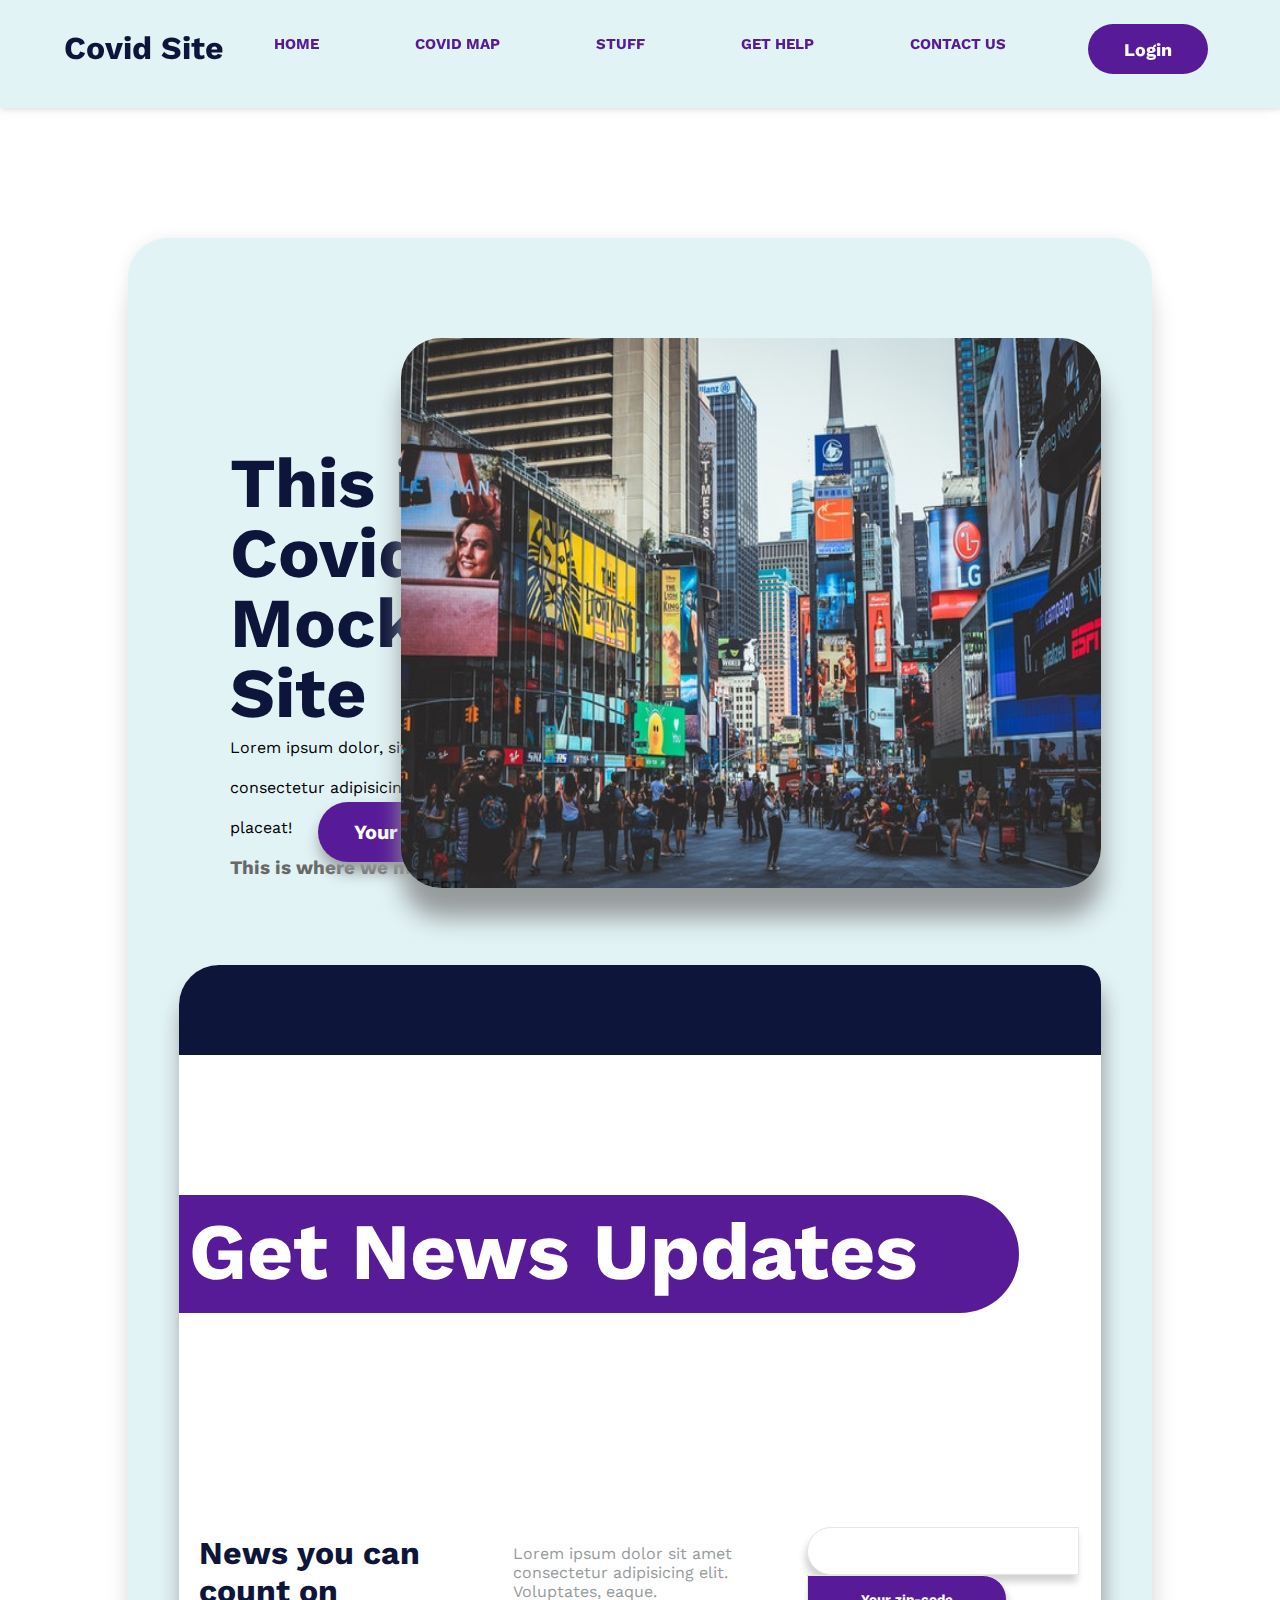
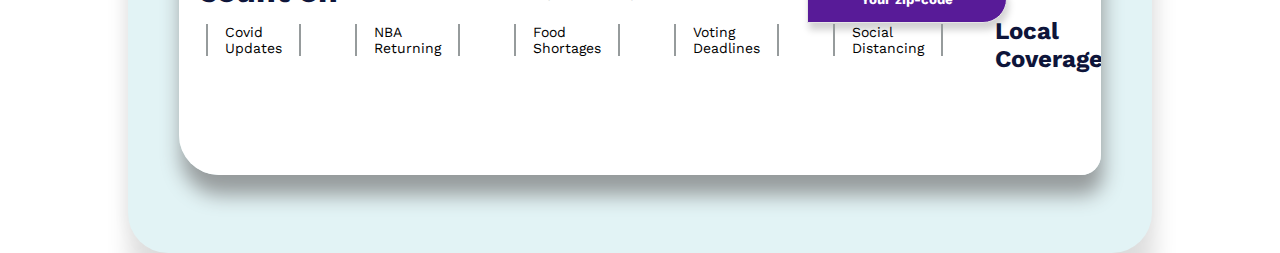
==== index.html @ 36684afd "first commit" ====
<!DOCTYPE html>
<html lang="en">

<head>
    <meta charset="UTF-8">
    <meta name="viewport" content="width=device-width, initial-scale=1.0">
    <link
        href="https://fonts.googleapis.com/css2?family=Work+Sans:ital,wght@0,100;0,200;0,300;0,400;0,500;0,600;0,700;0,800;0,900;1,100;1,200;1,300;1,400;1,500;1,600;1,700;1,800;1,900&display=swap"
        rel="stylesheet" />
    <link rel="stylesheet" href="index.css" />
    <title>Covid-19.com</title>
</head>

<body>
    <div class="navbar">
        <div>
            <h1 class="titlesite">Covid Site</h1>
        </div>
        <div>
            <ul>
                <a id="home" href="">
                    <li>Home</li>
                </a>
                <a id="map" href="">
                    <li id="map">Covid Map</li>
                </a>
                <a id="stuff" href="">
                    <li>Stuff</li>
                </a>
                <a id="help" href="">
                    <li>Get Help</li>
                </a>
                <a id="contact" href="">
                    <li>Contact Us</li>
                </a>
            </ul>
        </div>
        <div><button id="login" class="login"><a href="login.html">Login</a></button></div>

    </div>
    <div id="mainpage" class="mainpage">
        <div id="herotext" class="herotext">
            <h1>This is a Covid Mock Site</h1>
            <a>Lorem ipsum dolor, sit amet consectetur adipisicing elit. Unde, placeat!</a>

            <p>This is where we mock the page</p>
            <button id="herobutton" class="herobutton">Your Text Here</button>
        </div>

        <div id="heroimage" class="heroimage">
            <img src="ny.jpg" alt="">
        </div>
        <div id="site" class="actualsite">
            <div class="blueblock"></div>
            <div class="container">
                <div class="content1">
                    <div>
                        <h1>Get News Updates On The Go</h1>
                    </div>

                </div>
                <div class="box">
                    <h1 class="slogan">News you can count on</h1>
                    <div>
                        <p>Lorem ipsum dolor sit amet consectetur adipisicing elit. Voluptates, eaque.</p>
                    </div>
                    <div class="inputbutton"><input type="text" name="" id=""><button class="thisbutton">Your
                            zip-code</button></div>

                </div>
                <div class="headlines">
                    <div class="headlinesinner">
                        <ul>
                            <a href="">

                                <li>Covid Updates</li>
                            </a>
                            <a href="">
                                <li>NBA Returning</li>
                            </a>
                            <a href="">
                                <li>Food Shortages</li>
                            </a>
                            <a href="">
                                <li>Voting Deadlines</li>
                            </a>
                            <a href="">
                                <li>Social Distancing</li>
                            </a>
                        </ul>
                        <h2>Local Coverage</h2>
                    </div>

                </div>

                <div class="content2">
                    <h3>Trillions of stores closing worldwide</h3>
                    <img src="closed.jpg" alt="">
                    <a href="">Lorem ipsum dolor, sit amet consectetur adipisicing elit.</a>
                    <a href="">Lorem ipsum dolor, sit amet consectetur adipisicing elit.</a>
                    <a href="">Lorem ipsum dolor, sit amet consectetur adipisicing elit.</a>
                    <a href="">Lorem ipsum dolor, sit amet consectetur adipisicing elit.</a>
                </div>
                <div class="content3">
                    <h3>Controversial Mona Lisa Painting has government buzzing </h3>
                    <img src="monalisacovid.jpg" alt="">
                    <a href="">Lorem ipsum dolor, sit amet consectetur adipisicing elit.</a>
                    <a href="">Lorem ipsum dolor, sit amet consectetur adipisicing elit.</a>
                    <a href="">Lorem ipsum dolor, sit amet consectetur adipisicing elit.</a>
                    <a href="">Lorem ipsum dolor, sit amet consectetur adipisicing elit.</a>
                    <a href="">Lorem ipsum dolor, sit amet consectetur adipisicing elit.</a>
                </div>
                <div class="content4">
                    <h3>Why you need to learn trading and the effect it has on the economy </h3>
                    <img src="chart.jpg" alt="">
                    <a href="">Lorem ipsum dolor, sit amet consectetur adipisicing elit. ovnw IWwc</a>
                    <a href="">Lorem ipsum dolor, sit amet consectetur adipisicing elit.</a>

                </div>
                <footer>

                </footer>
            </div>
        </div>
    </div>

</body>
<script src="https://code.jquery.com/jquery-3.3.1.slim.min.js"></script>
<script src="https://stackpath.bootstrapcdn.com/bootstrap/4.1.3/js/bootstrap.min.js"></script>
<script src="index.js"></script>


</html>
---- index.css ----
* {
    margin: 0;
    padding: 0;
    scroll-behavior: smooth;
    font-family: 'Work Sans';
}

body {
    display: flex;
    flex-direction: column;
    justify-content: center;
    height: 197vh;
}

button:focus {
    outline: none;
}

input:focus {
    outline: none;
}

.navbar {
    display: flex;
    height: 12vh;
    width: 100%;
    background-color: #e2f3f5;
    position: sticky;
    top: 0px;
    justify-content: space-between;
    box-shadow: #dddddd 2px 1px 5px,
        #eeeeee -8px -0px 15px;
    z-index: 100;
    transition: .5s;
}

.navbar>div>.titlesite {
    position: absolute;
    left: 5%;
    top: 29px;
    color: #0E153A;
}

.navbar>div>ul {
    top: 14px;
    list-style: none;
    display: flex;
    height: 10vh;
}

.navbar>div>ul>a {
    margin: 30px 30px;
    text-decoration: none;
    color: #581B98;
    font-size: 15px;
    font-weight: bold;
    transition: .3s;
    padding: 5px 18px;
    text-transform: uppercase;
}

.navbar>div>ul>a:hover {
    color: rgb(255, 255, 255);
    text-decoration: #581B98 underline;
    padding: 5px 25px;
    background-color: #581B98;
}


.navbar>div>.login {
    background-color: #581B98;
    color: white;
    padding: 5px;
    height: 50px;
    width: 120px;
    position: absolute;
    left: 85%;
    top: 24px;
    border: none;
    border-radius: 30px;
    font-weight: bold;
    font-size: 18px;
    transition: .3s;
}

.navbar>div>.login>a {
    text-decoration: none;
    color: white;
}

.navbar>div>.login:hover {
    box-shadow: #969b9c 1px 10px 10px;
    margin-top: -1px;
}

.transform {
    width: 100%;
    border-radius: 0;
    box-shadow: none;
    border-bottom: 1px solid darkgrey;
    background-color: #ffffff;
    color: white;
    transition: transform 1.9s, opacity 0.2s;
    transform-origin: left;
}


.mainpage {
    position: relative;
    top: 130px;
    left: 10%;
    background-color: #e2f3f5;
    height: 180vh;
    display: flex;
    justify-content: center;
    width: 80%;
    border-radius: 40px;
    box-shadow: #dddddd 2px 40px 25px,
        #eeeeee -1px -0px 15px;
    margin-bottom: 50px;
}

.mainpage>.herotext {
    display: flex;
    flex-direction: column;
    min-width: 30%;
    position: absolute;
    left: 10%;
    top: 210px;
    line-height: 40px;
    width: 30%;
    height: 46vh;
    text-align: left;
}

.herotext>h4 {
    color: #581B98;
}

.herotext>h1 {
    font-size: 70px;
    line-height: 70px;
    color: #0E153A;
    font-weight: bold;
}

.herotext>p {
    font-weight: bold;
    font-size: 19px;
    color: rgb(104, 104, 104);
    margin-bottom: 30px;
}

.herotext>.herobutton {
    height: 60px;
    width: 220px;
    padding: 18px;
    background-color: #581B98;
    color: white;
    font-weight: bold;
    font-size: 20px;
    border: none;
    position: absolute;
    right: 0;
    bottom: 0;
    border-radius: 40px;
    box-shadow: #969b9c 2px 10px 15px;
    transition: .3s;
}

.herotext>.herobutton:hover {
    background-color: white;
    color: #581B98;
    bottom: 3px;
    box-shadow: #969b9c 1px 30px 24px;
    cursor: pointer;
}

.mainpage>.heroimage {
    position: absolute;
    right: 5%;
    top: 100px;
    height: auto;
    width: auto;

}

.heroimage>img {
    height: 550px;
    width: 700px;
    border-radius: 40px;
    box-shadow: #969b9c 1px 30px 24px;
    min-width: 200px;
    min-height: 350px;
}

.actualsite {
    display: flex;
    flex-direction: column;
    min-width: 80%;
    min-height: 30%;
    height: 90vh;
    width: 90%;
    position: relative;
    top: 45%;
    background-color: #ffffff;
    overflow-y: scroll;
    border-radius: 40px 20px 20px 40px;
    box-shadow: #969b9c 2px 20px 20px;
}

.actualsite::-webkit-scrollbar {
    width: 18px;
    background-color: #F5F5F5;
    background-color: #c2c2c2;
    border-radius: 0 14px 14px 0;
}

.actualsite::-webkit-scrollbar-thumb {
    background-color: #581B98;
    height: 2px;
    position: relative;
    margin: auto;
    border-radius: 0 14px 14px 0;
}



.actualsite>.blueblock {
    background: #0E153A;
    height: 10vh;
    width: 100%;
    position: sticky;
    top: 0;
    left: 0;
    z-index: 15;
}

.actualsite>.container {
    height: 250vh;
    width: 100%;
    position: absolute;
    display: flex;
    flex-direction: column;
    justify-content: center;
}

.actualsite>.container>.content1 {
    height: 50vh;
    width: 100%;
    position: absolute;
    top: 50px;
    display: flex;
    justify-content: center;
    background-image: url(cd.jpg);
    background-size: cover;
    background-attachment: fixed;
}

.actualsite>.container>.content1>div {
    position: absolute;
    width: 90%;
    top: 40%;
    left: 0;
    z-index: 5;
    height: 12vh;
    font-size: 40px;
    background-color: #581B98;
    color: white;
    margin: auto;
    padding-top: 10px;
    padding-left: 10px;
    border-radius: 0 80px 80px 0px;
}


.box {
    height: 10vh;
    width: 100%;
    position: absolute;
    top: 25%;
    background-color: white;
    display: flex;
    justify-content: space-between;
}

.box>.slogan {
    margin: auto 20px;
    color: #0E153A;

}

.box>div {
    margin: auto;
    width: 40%;
    color: #969b9c;
}

.box>.inputbutton>.thisbutton {
    margin: auto;
    height: 48px;
    width: 200px;
    background-color: #581B98;
    color: white;
    font-weight: bold;
    padding: 8px;
    border: 1px rgb(230, 230, 230) solid;
    border-radius: 0px 30px 30px 0;
    ;
    box-shadow: 2px 7px 7px lightgray;
}

.box>.inputbutton>input {
    height: 46px;
    width: 250px;
    border-radius: 30px 0 0 30px;
    box-shadow: -2px 7px 7px lightgray;
    border: 1px rgb(230, 230, 230) solid;
    padding-left: 20px;
}

.container>.headlines {
    height: 8vh;
    width: 90%;
}

.container>.headlines>.headlinesinner {
    display: flex;
    height: 5vh;
    width: 95%;
    position: absolute;
    top: 29%;
    justify-content: space-between;
}

.container>.headlines>.headlinesinner>ul {
    display: flex;
    list-style: none;
}

.container>.headlines>.headlinesinner>ul>a {
    margin: auto 27px;
    text-decoration: none;
    color: rgb(0, 0, 0);
    transition: .3s;
    font-size: 14px;
    border-right: #969b9c 2px solid;
    border-left: #969b9c 2px solid;
    padding: 0px 17px;
}

.container>.headlines>.headlinesinner>ul>a:hover {
    color: #581B98;
}

.container>.headlines>.headlinesinner>h2 {
    margin: auto 25px;
    color: #0E153A;
}

.actualsite>.container>.content2 {
    height: 60vh;
    width: 35%;
    position: absolute;
    left: 5%;
    display: flex;
    flex-direction: column;
    /* flex-wrap: wrap; */
    text-align: left;
}

.actualsite>.container>.content2>h3 {
    color: #0E153A;
}

.actualsite>.container>.content2>img {
    height: 30vh;
    width: 100%;
    position: relative;
    top: 2%;
    margin-bottom: 20px;
}

.actualsite>.container>.content2>a {
    color: rgb(100, 100, 100);
    text-decoration: none;
    border-bottom: 1px solid rgb(209, 209, 209);
    padding-bottom: 3px;
    margin: 10px 2px;
}


.actualsite>.container>.content3 {
    height: 60vh;
    width: 35%;
    position: absolute;
    right: 5%;
    display: flex;
    flex-direction: column;
    /* flex-wrap: wrap; */
    text-align: left;
}

.actualsite>.container>.content2>h3 {
    color: #0E153A;
}

.actualsite>.container>.content3>img {
    height: 60vh;
    width: 100%;
    position: relative;
    top: 2%;
    margin-bottom: 20px;
}

.actualsite>.container>.content3>a {
    color: rgb(100, 100, 100);
    text-decoration: none;
    border-bottom: 1px solid rgb(209, 209, 209);
    padding-bottom: 3px;
    margin: 10px 2px;
}

.actualsite>.container>.content4 {
    height: 40vh;
    width: 50%;
    position: absolute;
    left: 5%;
    bottom: 18%;
    display: flex;
    flex-direction: column;
    /* flex-wrap: wrap; */
    text-align: left;
}

.actualsite>.container>.content4>h3 {
    color: #0E153A;
}

.actualsite>.container>.content4>img {
    height: 40vh;
    width: 100%;
    position: relative;
    top: 2%;
    margin-bottom: 20px;
}

.actualsite>.container>.content4>a {
    color: rgb(100, 100, 100);
    text-decoration: none;
    border-bottom: 1px solid rgb(209, 209, 209);
    padding-bottom: 3px;
    margin: 10px 2px;
}

footer {
    height: 16vh;
    width: 100%;
    background-color: #0E153A;
    position: absolute;
    bottom: 0;
}
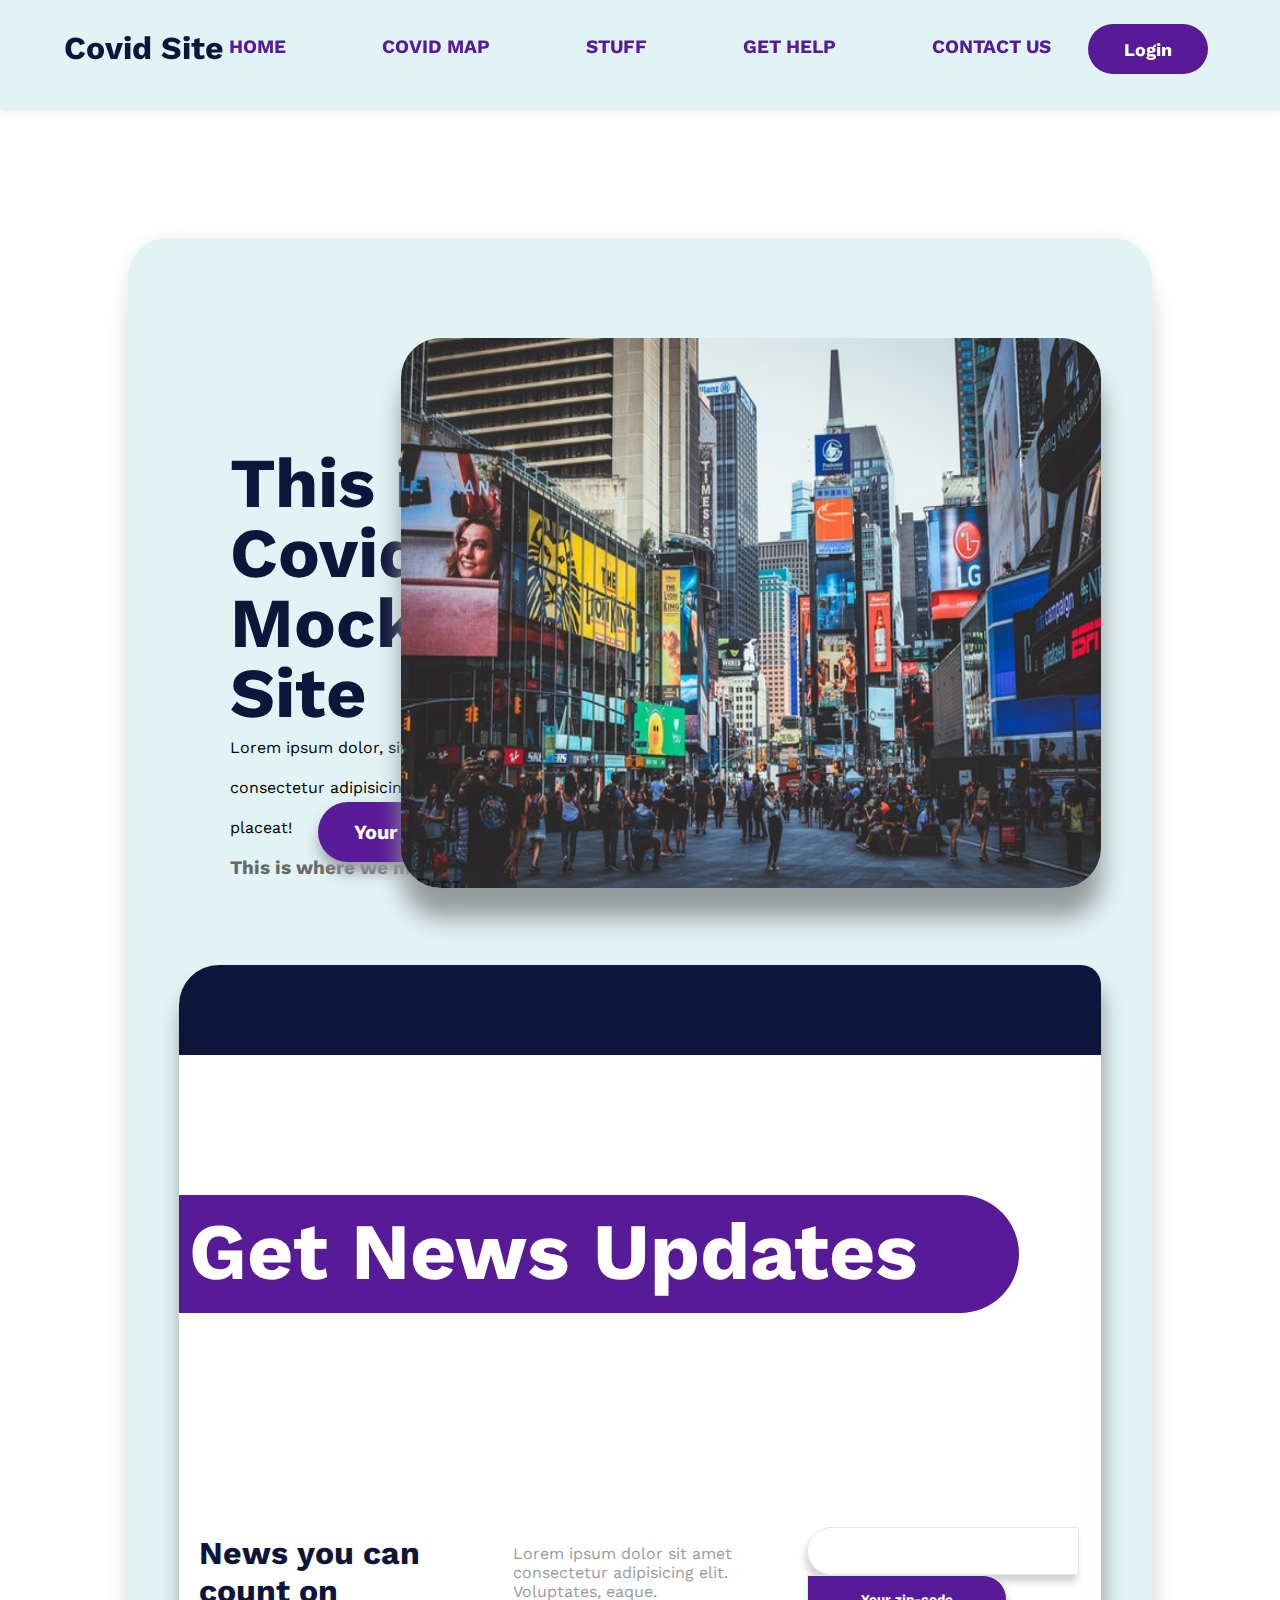
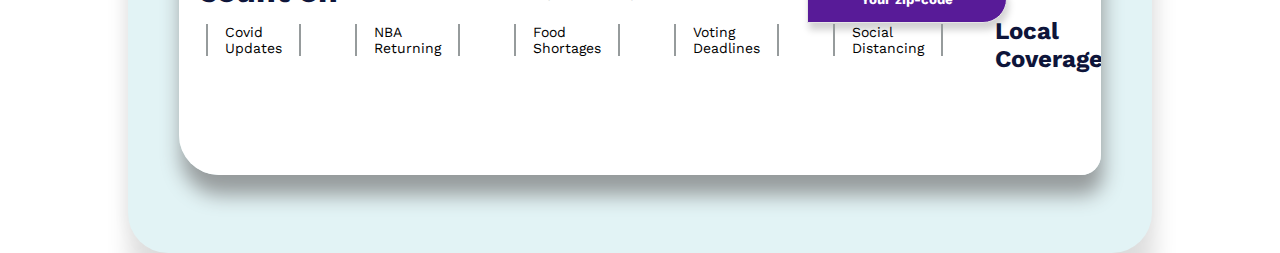
==== commit 67269f3e: "updated login and signup" ====
--- a/index.html
+++ b/index.html
@@ -1,133 +1,158 @@
 <!DOCTYPE html>
 <html lang="en">
-
-<head>
-    <meta charset="UTF-8">
-    <meta name="viewport" content="width=device-width, initial-scale=1.0">
+  <head>
+    <meta charset="UTF-8" />
+    <meta name="viewport" content="width=device-width, initial-scale=1.0" />
     <link
-        href="https://fonts.googleapis.com/css2?family=Work+Sans:ital,wght@0,100;0,200;0,300;0,400;0,500;0,600;0,700;0,800;0,900;1,100;1,200;1,300;1,400;1,500;1,600;1,700;1,800;1,900&display=swap"
-        rel="stylesheet" />
+      href="https://fonts.googleapis.com/css2?family=Work+Sans:ital,wght@0,100;0,200;0,300;0,400;0,500;0,600;0,700;0,800;0,900;1,100;1,200;1,300;1,400;1,500;1,600;1,700;1,800;1,900&display=swap"
+      rel="stylesheet"
+    />
     <link rel="stylesheet" href="index.css" />
     <title>Covid-19.com</title>
-</head>
+  </head>
 
-<body>
+  <body>
     <div class="navbar">
-        <div>
-            <h1 class="titlesite">Covid Site</h1>
-        </div>
-        <div>
-            <ul>
-                <a id="home" href="">
-                    <li>Home</li>
-                </a>
-                <a id="map" href="">
-                    <li id="map">Covid Map</li>
-                </a>
-                <a id="stuff" href="">
-                    <li>Stuff</li>
-                </a>
-                <a id="help" href="">
-                    <li>Get Help</li>
-                </a>
-                <a id="contact" href="">
-                    <li>Contact Us</li>
-                </a>
-            </ul>
-        </div>
-        <div><button id="login" class="login"><a href="login.html">Login</a></button></div>
-
+      <div>
+        <h1 class="titlesite">Covid Site</h1>
+      </div>
+      <div>
+        <ul>
+          <a id="home" href="">
+            <li>Home</li>
+          </a>
+          <a id="map" href="">
+            <li id="map">Covid Map</li>
+          </a>
+          <a id="stuff" href="">
+            <li>Stuff</li>
+          </a>
+          <a id="help" href="">
+            <li>Get Help</li>
+          </a>
+          <a id="contact" href="">
+            <li>Contact Us</li>
+          </a>
+        </ul>
+      </div>
+      <div>
+        <button id="login" class="login"><a href="login.html">Login</a></button>
+      </div>
     </div>
     <div id="mainpage" class="mainpage">
-        <div id="herotext" class="herotext">
-            <h1>This is a Covid Mock Site</h1>
-            <a>Lorem ipsum dolor, sit amet consectetur adipisicing elit. Unde, placeat!</a>
+      <div id="herotext" class="herotext">
+        <h1>This is a Covid Mock Site</h1>
+        <a
+          >Lorem ipsum dolor, sit amet consectetur adipisicing elit. Unde,
+          placeat!</a
+        >
 
-            <p>This is where we mock the page</p>
-            <button id="herobutton" class="herobutton">Your Text Here</button>
+        <p>This is where we mock the page</p>
+        <button id="herobutton" class="herobutton">Your Text Here</button>
+      </div>
+
+      <div id="heroimage" class="heroimage">
+        <img src="ny.jpg" alt="" />
+      </div>
+      <div id="site" class="actualsite">
+        <div class="blueblock"></div>
+        <div class="container">
+          <div class="content1">
+            <div>
+              <h1>Get News Updates On The Go</h1>
+            </div>
+          </div>
+          <div class="box">
+            <h1 class="slogan">News you can count on</h1>
+            <div>
+              <p>
+                Lorem ipsum dolor sit amet consectetur adipisicing elit.
+                Voluptates, eaque.
+              </p>
+            </div>
+            <div class="inputbutton">
+              <input type="text" name="" id="" /><button class="thisbutton">
+                Your zip-code
+              </button>
+            </div>
+          </div>
+          <div class="headlines">
+            <div class="headlinesinner">
+              <ul>
+                <a href="">
+                  <li>Covid Updates</li>
+                </a>
+                <a href="">
+                  <li>NBA Returning</li>
+                </a>
+                <a href="">
+                  <li>Food Shortages</li>
+                </a>
+                <a href="">
+                  <li>Voting Deadlines</li>
+                </a>
+                <a href="">
+                  <li>Social Distancing</li>
+                </a>
+              </ul>
+              <h2>Local Coverage</h2>
+            </div>
+          </div>
+
+          <div class="content2">
+            <h3>Trillions of stores closing worldwide</h3>
+            <img src="closed.jpg" alt="" />
+            <a href=""
+              >Lorem ipsum dolor, sit amet consectetur adipisicing elit.</a
+            >
+            <a href=""
+              >Lorem ipsum dolor, sit amet consectetur adipisicing elit.</a
+            >
+            <a href=""
+              >Lorem ipsum dolor, sit amet consectetur adipisicing elit.</a
+            >
+            <a href=""
+              >Lorem ipsum dolor, sit amet consectetur adipisicing elit.</a
+            >
+          </div>
+          <div class="content3">
+            <h3>Controversial Mona Lisa Painting has government buzzing</h3>
+            <img src="monalisacovid.jpg" alt="" />
+            <a href=""
+              >Lorem ipsum dolor, sit amet consectetur adipisicing elit.</a
+            >
+            <a href=""
+              >Lorem ipsum dolor, sit amet consectetur adipisicing elit.</a
+            >
+            <a href=""
+              >Lorem ipsum dolor, sit amet consectetur adipisicing elit.</a
+            >
+            <a href=""
+              >Lorem ipsum dolor, sit amet consectetur adipisicing elit.</a
+            >
+            <a href=""
+              >Lorem ipsum dolor, sit amet consectetur adipisicing elit.</a
+            >
+          </div>
+          <div class="content4">
+            <h3>
+              Why you need to learn trading and the effect it has on the economy
+            </h3>
+            <img src="chart.jpg" alt="" />
+            <a href=""
+              >Lorem ipsum dolor, sit amet consectetur adipisicing elit. ovnw
+              IWwc</a
+            >
+            <a href=""
+              >Lorem ipsum dolor, sit amet consectetur adipisicing elit.</a
+            >
+          </div>
+          <footer></footer>
         </div>
-
-        <div id="heroimage" class="heroimage">
-            <img src="ny.jpg" alt="">
-        </div>
-        <div id="site" class="actualsite">
-            <div class="blueblock"></div>
-            <div class="container">
-                <div class="content1">
-                    <div>
-                        <h1>Get News Updates On The Go</h1>
-                    </div>
-
-                </div>
-                <div class="box">
-                    <h1 class="slogan">News you can count on</h1>
-                    <div>
-                        <p>Lorem ipsum dolor sit amet consectetur adipisicing elit. Voluptates, eaque.</p>
-                    </div>
-                    <div class="inputbutton"><input type="text" name="" id=""><button class="thisbutton">Your
-                            zip-code</button></div>
-
-                </div>
-                <div class="headlines">
-                    <div class="headlinesinner">
-                        <ul>
-                            <a href="">
-
-                                <li>Covid Updates</li>
-                            </a>
-                            <a href="">
-                                <li>NBA Returning</li>
-                            </a>
-                            <a href="">
-                                <li>Food Shortages</li>
-                            </a>
-                            <a href="">
-                                <li>Voting Deadlines</li>
-                            </a>
-                            <a href="">
-                                <li>Social Distancing</li>
-                            </a>
-                        </ul>
-                        <h2>Local Coverage</h2>
-                    </div>
-
-                </div>
-
-                <div class="content2">
-                    <h3>Trillions of stores closing worldwide</h3>
-                    <img src="closed.jpg" alt="">
-                    <a href="">Lorem ipsum dolor, sit amet consectetur adipisicing elit.</a>
-                    <a href="">Lorem ipsum dolor, sit amet consectetur adipisicing elit.</a>
-                    <a href="">Lorem ipsum dolor, sit amet consectetur adipisicing elit.</a>
-                    <a href="">Lorem ipsum dolor, sit amet consectetur adipisicing elit.</a>
-                </div>
-                <div class="content3">
-                    <h3>Controversial Mona Lisa Painting has government buzzing </h3>
-                    <img src="monalisacovid.jpg" alt="">
-                    <a href="">Lorem ipsum dolor, sit amet consectetur adipisicing elit.</a>
-                    <a href="">Lorem ipsum dolor, sit amet consectetur adipisicing elit.</a>
-                    <a href="">Lorem ipsum dolor, sit amet consectetur adipisicing elit.</a>
-                    <a href="">Lorem ipsum dolor, sit amet consectetur adipisicing elit.</a>
-                    <a href="">Lorem ipsum dolor, sit amet consectetur adipisicing elit.</a>
-                </div>
-                <div class="content4">
-                    <h3>Why you need to learn trading and the effect it has on the economy </h3>
-                    <img src="chart.jpg" alt="">
-                    <a href="">Lorem ipsum dolor, sit amet consectetur adipisicing elit. ovnw IWwc</a>
-                    <a href="">Lorem ipsum dolor, sit amet consectetur adipisicing elit.</a>
-
-                </div>
-                <footer>
-
-                </footer>
-            </div>
-        </div>
+      </div>
     </div>
-
-</body>
-<script src="https://code.jquery.com/jquery-3.3.1.slim.min.js"></script>
-<script src="https://stackpath.bootstrapcdn.com/bootstrap/4.1.3/js/bootstrap.min.js"></script>
-<script src="index.js"></script>
-
-
-</html>+  </body>
+  <script src="https://code.jquery.com/jquery-3.3.1.slim.min.js"></script>
+  <script src="https://stackpath.bootstrapcdn.com/bootstrap/4.1.3/js/bootstrap.min.js"></script>
+  <script src="index.js"></script>
+</html>
--- a/index.css
+++ b/index.css
@@ -52,7 +52,7 @@
     margin: 30px 30px;
     text-decoration: none;
     color: #581B98;
-    font-size: 15px;
+    font-size: 19px;
     font-weight: bold;
     transition: .3s;
     padding: 5px 18px;
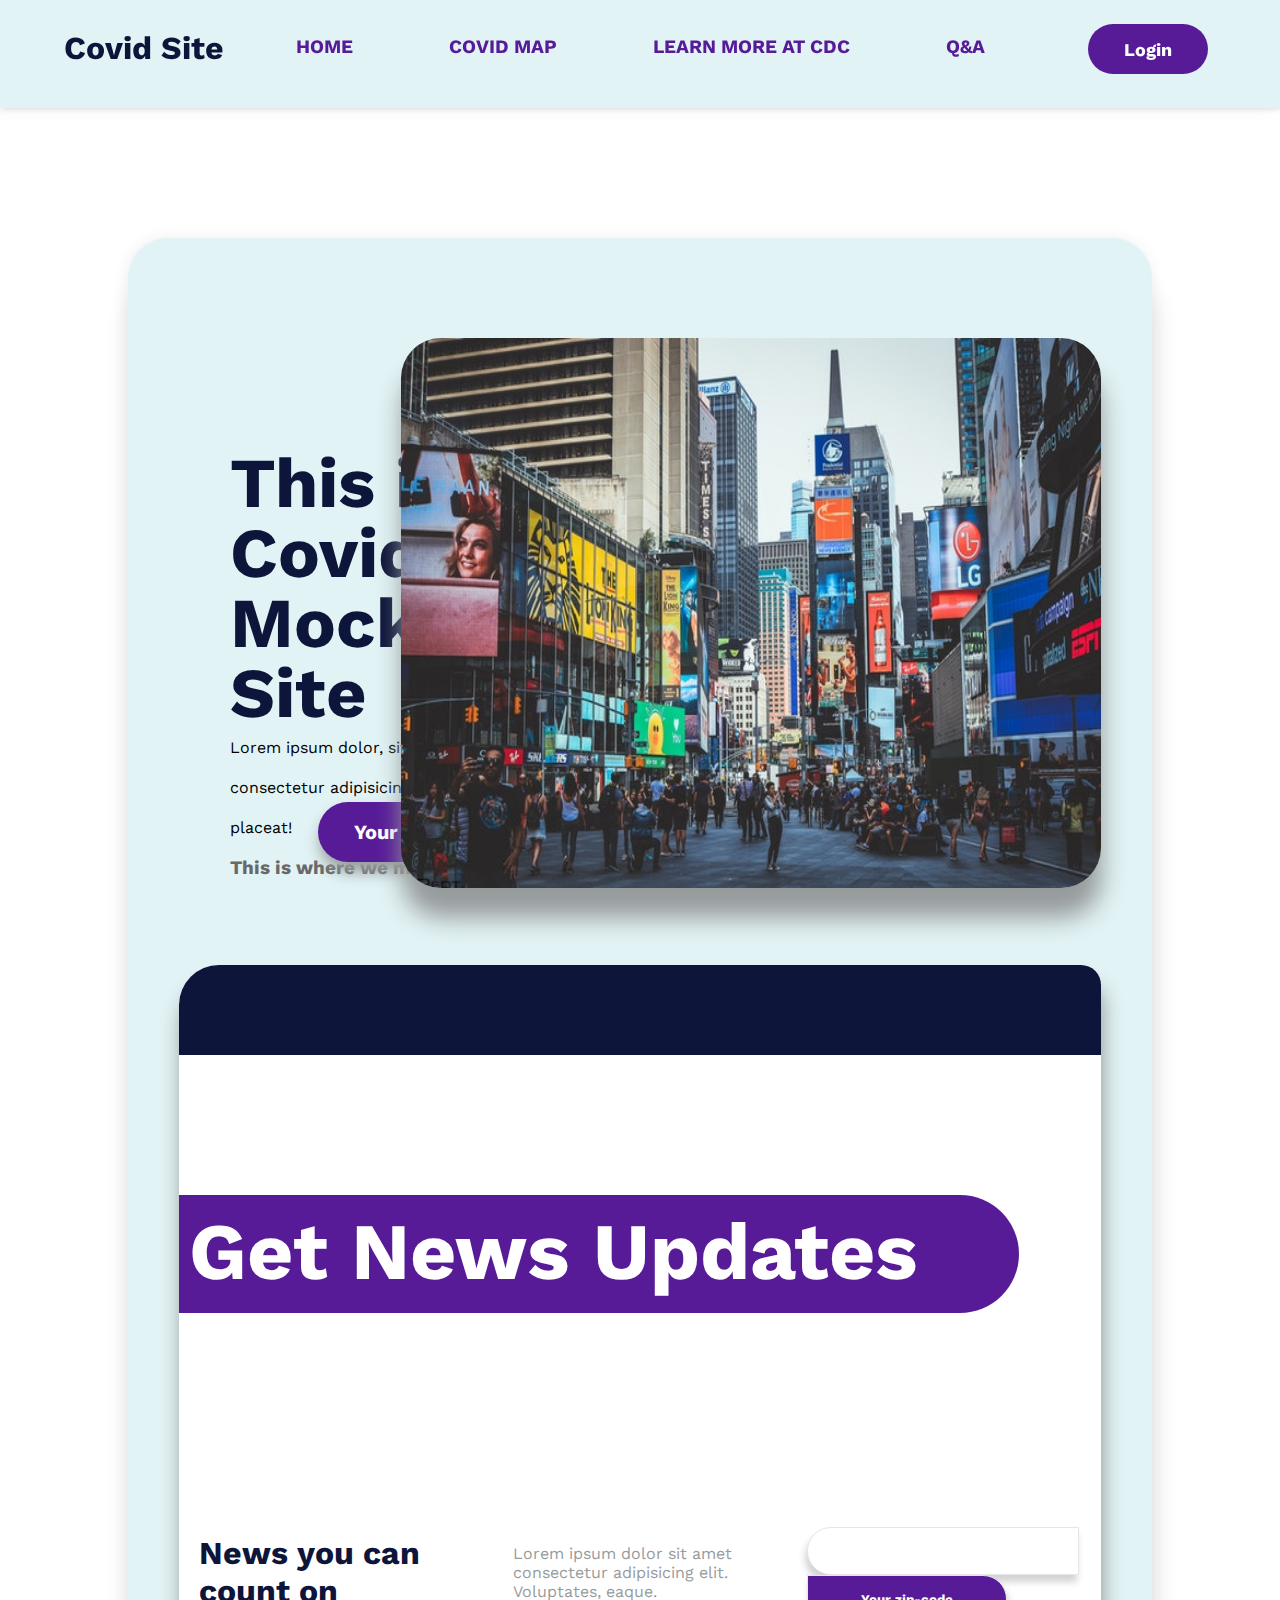
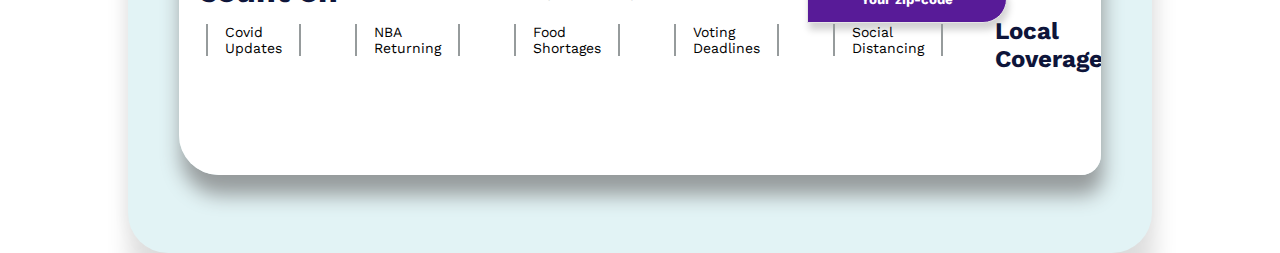
==== commit 4a26ac77: "updates" ====
--- a/index.html
+++ b/index.html
@@ -8,8 +8,24 @@
       rel="stylesheet"
     />
     <link rel="stylesheet" href="index.css" />
-    <title>Covid-19.com</title>
+    <!--css loaded -->
+    <link rel="stylesheet" href="leaflet.css" />
+    <!--js library loaded -->
+    <script src="leaflet.js"></script>
+    <script src="https://leafletjs.com/examples/choropleth/us-states.js"></script>
+    <!--map height set -->
+    <style>
+      #mapid {
+        height: 500px;
+      }
+    </style>
   </head>
+
+  <script src="main.js" type="module"></script>
+
+  <script src="map.js" type="module"></script>
+
+  <title>Covid-19.com</title>
 
   <body>
     <div class="navbar">
@@ -21,17 +37,17 @@
           <a id="home" href="">
             <li>Home</li>
           </a>
-          <a id="map" href="">
-            <li id="map">Covid Map</li>
+          <a href="#mapid">
+            <li>Covid Map</li>
           </a>
-          <a id="stuff" href="">
-            <li>Stuff</li>
+          <a
+            id="stuff"
+            href="https://www.cdc.gov/coronavirus/2019-ncov/index.html?CDC_AA_refVal=https%3A%2F%2Fwww.cdc.gov%2Fcoronavirus%2Findex.html"
+          >
+            <li>Learn more at cdc</li>
           </a>
           <a id="help" href="">
-            <li>Get Help</li>
-          </a>
-          <a id="contact" href="">
-            <li>Contact Us</li>
+            <li>Q&A</li>
           </a>
         </ul>
       </div>
@@ -57,6 +73,7 @@
       <div id="site" class="actualsite">
         <div class="blueblock"></div>
         <div class="container">
+          <div id="mapid" style="display: hidden;"></div>
           <div class="content1">
             <div>
               <h1>Get News Updates On The Go</h1>
@@ -100,7 +117,7 @@
           </div>
 
           <div class="content2">
-            <h3>Trillions of stores closing worldwide</h3>
+            <h3 id="go">Trillions of stores closing worldwide</h3>
             <img src="closed.jpg" alt="" />
             <a href=""
               >Lorem ipsum dolor, sit amet consectetur adipisicing elit.</a
--- a/index.css
+++ b/index.css
@@ -18,6 +18,19 @@
 
 input:focus {
     outline: none;
+}
+
+.hidden {
+    display: none;
+}
+
+.x {
+    position: absolute;
+    color: rgb(255, 0, 0);
+    right: 0;
+    top: 0;
+    z-index: 10;
+    font-size: 30px;
 }
 
 .navbar {
@@ -30,7 +43,7 @@
     justify-content: space-between;
     box-shadow: #dddddd 2px 1px 5px,
         #eeeeee -8px -0px 15px;
-    z-index: 100;
+    z-index: 10000000;
     transition: .5s;
 }
 
@@ -103,6 +116,8 @@
     transition: transform 1.9s, opacity 0.2s;
     transform-origin: left;
 }
+
+
 
 
 .mainpage {
--- a/leaflet.css
+++ b/leaflet.css
@@ -0,0 +1,757 @@
+/* required styles */
+
+.leaflet-pane,
+.leaflet-tile,
+.leaflet-marker-icon,
+.leaflet-marker-shadow,
+.leaflet-tile-container,
+.leaflet-pane>svg,
+.leaflet-pane>canvas,
+.leaflet-zoom-box,
+.leaflet-image-layer,
+.leaflet-layer {
+    position: absolute;
+    left: 0;
+    top: 0;
+}
+
+.leaflet-container {
+    overflow: hidden;
+}
+
+.leaflet-tile,
+.leaflet-marker-icon,
+.leaflet-marker-shadow {
+    -webkit-user-select: none;
+    -moz-user-select: none;
+    user-select: none;
+    -webkit-user-drag: none;
+}
+
+/* Prevents IE11 from highlighting tiles in blue */
+.leaflet-tile::selection {
+    background: transparent;
+}
+
+/* Safari renders non-retina tile on retina better with this, but Chrome is worse */
+.leaflet-safari .leaflet-tile {
+    image-rendering: -webkit-optimize-contrast;
+}
+
+/* hack that prevents hw layers "stretching" when loading new tiles */
+.leaflet-safari .leaflet-tile-container {
+    width: 1600px;
+    height: 1600px;
+    -webkit-transform-origin: 0 0;
+}
+
+.leaflet-marker-icon,
+.leaflet-marker-shadow {
+    display: block;
+}
+
+/* .leaflet-container svg: reset svg max-width decleration shipped in Joomla! (joomla.org) 3.x */
+/* .leaflet-container img: map is broken in FF if you have max-width: 100% on tiles */
+.leaflet-container .leaflet-overlay-pane svg,
+.leaflet-container .leaflet-marker-pane img,
+.leaflet-container .leaflet-shadow-pane img,
+.leaflet-container .leaflet-tile-pane img,
+.leaflet-container img.leaflet-image-layer,
+.leaflet-container .leaflet-tile {
+    max-width: none !important;
+    max-height: none !important;
+}
+
+.leaflet-container.leaflet-touch-zoom {
+    -ms-touch-action: pan-x pan-y;
+    touch-action: pan-x pan-y;
+}
+
+.leaflet-container.leaflet-touch-drag {
+    -ms-touch-action: pinch-zoom;
+    /* Fallback for FF which doesn't support pinch-zoom */
+    touch-action: none;
+    touch-action: pinch-zoom;
+}
+
+.leaflet-container.leaflet-touch-drag.leaflet-touch-zoom {
+    -ms-touch-action: none;
+    touch-action: none;
+}
+
+.leaflet-container {
+    -webkit-tap-highlight-color: transparent;
+}
+
+.leaflet-container a {
+    -webkit-tap-highlight-color: rgba(51, 181, 229, 0.4);
+}
+
+.leaflet-tile {
+    filter: inherit;
+    visibility: hidden;
+}
+
+.leaflet-tile-loaded {
+    visibility: inherit;
+}
+
+.leaflet-zoom-box {
+    width: 0;
+    height: 0;
+    -moz-box-sizing: border-box;
+    box-sizing: border-box;
+    z-index: 800;
+}
+
+/* workaround for https://bugzilla.mozilla.org/show_bug.cgi?id=888319 */
+.leaflet-overlay-pane svg {
+    -moz-user-select: none;
+}
+
+.leaflet-pane {
+    z-index: 400;
+}
+
+.leaflet-tile-pane {
+    z-index: 200;
+}
+
+.leaflet-overlay-pane {
+    z-index: 400;
+}
+
+.leaflet-shadow-pane {
+    z-index: 500;
+}
+
+.leaflet-marker-pane {
+    z-index: 600;
+}
+
+.leaflet-tooltip-pane {
+    z-index: 650;
+}
+
+.leaflet-popup-pane {
+    z-index: 700;
+}
+
+.leaflet-map-pane canvas {
+    z-index: 100;
+}
+
+.leaflet-map-pane svg {
+    z-index: 200;
+}
+
+.leaflet-vml-shape {
+    width: 1px;
+    height: 1px;
+}
+
+.lvml {
+    behavior: url(#default#VML);
+    display: inline-block;
+    position: absolute;
+}
+
+
+/* control positioning */
+
+.leaflet-control {
+    position: relative;
+    z-index: 800;
+    pointer-events: visiblePainted;
+    /* IE 9-10 doesn't have auto */
+    pointer-events: auto;
+}
+
+.leaflet-top,
+.leaflet-bottom {
+    position: absolute;
+    z-index: 1000;
+    pointer-events: none;
+}
+
+.leaflet-top {
+    top: 0;
+}
+
+.leaflet-right {
+    right: 0;
+}
+
+.leaflet-bottom {
+    bottom: 0;
+}
+
+.leaflet-left {
+    left: 0;
+}
+
+.leaflet-control {
+    float: left;
+    clear: both;
+}
+
+.leaflet-right .leaflet-control {
+    float: right;
+}
+
+.leaflet-top .leaflet-control {
+    margin-top: 10px;
+}
+
+.leaflet-bottom .leaflet-control {
+    margin-bottom: 10px;
+}
+
+.leaflet-left .leaflet-control {
+    margin-left: 10px;
+}
+
+.leaflet-right .leaflet-control {
+    margin-right: 10px;
+}
+
+
+/* zoom and fade animations */
+
+.leaflet-fade-anim .leaflet-tile {
+    will-change: opacity;
+}
+
+.leaflet-fade-anim .leaflet-popup {
+    opacity: 0;
+    -webkit-transition: opacity 0.2s linear;
+    -moz-transition: opacity 0.2s linear;
+    transition: opacity 0.2s linear;
+}
+
+.leaflet-fade-anim .leaflet-map-pane .leaflet-popup {
+    opacity: 1;
+}
+
+.leaflet-zoom-animated {
+    -webkit-transform-origin: 0 0;
+    -ms-transform-origin: 0 0;
+    transform-origin: 0 0;
+}
+
+.leaflet-zoom-anim .leaflet-zoom-animated {
+    will-change: transform;
+}
+
+.leaflet-zoom-anim .leaflet-zoom-animated {
+    -webkit-transition: -webkit-transform 0.25s cubic-bezier(0, 0, 0.25, 1);
+    -moz-transition: -moz-transform 0.25s cubic-bezier(0, 0, 0.25, 1);
+    transition: transform 0.25s cubic-bezier(0, 0, 0.25, 1);
+}
+
+.leaflet-zoom-anim .leaflet-tile,
+.leaflet-pan-anim .leaflet-tile {
+    -webkit-transition: none;
+    -moz-transition: none;
+    transition: none;
+}
+
+.leaflet-zoom-anim .leaflet-zoom-hide {
+    visibility: hidden;
+}
+
+
+/* cursors */
+
+.leaflet-interactive {
+    cursor: pointer;
+}
+
+.leaflet-grab {
+    cursor: -webkit-grab;
+    cursor: -moz-grab;
+    cursor: grab;
+}
+
+.leaflet-crosshair,
+.leaflet-crosshair .leaflet-interactive {
+    cursor: crosshair;
+}
+
+.leaflet-popup-pane,
+.leaflet-control {
+    cursor: auto;
+}
+
+.leaflet-dragging .leaflet-grab,
+.leaflet-dragging .leaflet-grab .leaflet-interactive,
+.leaflet-dragging .leaflet-marker-draggable {
+    cursor: move;
+    cursor: -webkit-grabbing;
+    cursor: -moz-grabbing;
+    cursor: grabbing;
+}
+
+/* marker & overlays interactivity */
+.leaflet-marker-icon,
+.leaflet-marker-shadow,
+.leaflet-image-layer,
+.leaflet-pane>svg path,
+.leaflet-tile-container {
+    pointer-events: none;
+}
+
+.leaflet-marker-icon.leaflet-interactive,
+.leaflet-image-layer.leaflet-interactive,
+.leaflet-pane>svg path.leaflet-interactive,
+svg.leaflet-image-layer.leaflet-interactive path {
+    pointer-events: visiblePainted;
+    /* IE 9-10 doesn't have auto */
+    pointer-events: auto;
+}
+
+/* visual tweaks */
+
+.leaflet-container {
+    background: #ddd;
+    outline: 0;
+}
+
+.leaflet-container a {
+    color: #0078A8;
+}
+
+.leaflet-container a.leaflet-active {
+    outline: 2px solid orange;
+}
+
+.leaflet-zoom-box {
+    border: 2px dotted #38f;
+    background: rgba(255, 255, 255, 0.5);
+}
+
+
+/* general typography */
+.leaflet-container {
+    font: 12px/1.5 "Helvetica Neue", Arial, Helvetica, sans-serif;
+}
+
+
+/* general toolbar styles */
+
+.leaflet-bar {
+    box-shadow: 0 1px 5px rgba(0, 0, 0, 0.65);
+    border-radius: 4px;
+}
+
+.leaflet-bar a,
+.leaflet-bar a:hover {
+    background-color: #fff;
+    border-bottom: 1px solid #ccc;
+    width: 26px;
+    height: 26px;
+    line-height: 26px;
+    display: block;
+    text-align: center;
+    text-decoration: none;
+    color: black;
+}
+
+.leaflet-bar a,
+.leaflet-control-layers-toggle {
+    background-position: 50% 50%;
+    background-repeat: no-repeat;
+    display: block;
+}
+
+.leaflet-bar a:hover {
+    background-color: #f4f4f4;
+}
+
+.leaflet-bar a:first-child {
+    border-top-left-radius: 4px;
+    border-top-right-radius: 4px;
+}
+
+.leaflet-bar a:last-child {
+    border-bottom-left-radius: 4px;
+    border-bottom-right-radius: 4px;
+    border-bottom: none;
+}
+
+.leaflet-bar a.leaflet-disabled {
+    cursor: default;
+    background-color: #f4f4f4;
+    color: #bbb;
+}
+
+.leaflet-touch .leaflet-bar a {
+    width: 30px;
+    height: 30px;
+    line-height: 30px;
+}
+
+.leaflet-touch .leaflet-bar a:first-child {
+    border-top-left-radius: 2px;
+    border-top-right-radius: 2px;
+}
+
+.leaflet-touch .leaflet-bar a:last-child {
+    border-bottom-left-radius: 2px;
+    border-bottom-right-radius: 2px;
+}
+
+/* zoom control */
+
+.leaflet-control-zoom-in,
+.leaflet-control-zoom-out {
+    font: bold 18px 'Lucida Console', Monaco, monospace;
+    text-indent: 1px;
+}
+
+.leaflet-touch .leaflet-control-zoom-in,
+.leaflet-touch .leaflet-control-zoom-out {
+    font-size: 22px;
+}
+
+
+/* layers control */
+
+.leaflet-control-layers {
+    box-shadow: 0 1px 5px rgba(0, 0, 0, 0.4);
+    background: #fff;
+    border-radius: 5px;
+}
+
+.leaflet-control-layers-toggle {
+    background-image: url(images/layers.png);
+    width: 36px;
+    height: 36px;
+}
+
+.leaflet-retina .leaflet-control-layers-toggle {
+    background-image: url(images/layers-2x.png);
+    background-size: 26px 26px;
+}
+
+.leaflet-touch .leaflet-control-layers-toggle {
+    width: 44px;
+    height: 44px;
+}
+
+.leaflet-control-layers .leaflet-control-layers-list,
+.leaflet-control-layers-expanded .leaflet-control-layers-toggle {
+    display: none;
+}
+
+.leaflet-control-layers-expanded .leaflet-control-layers-list {
+    display: block;
+    position: relative;
+}
+
+.leaflet-control-layers-expanded {
+    padding: 6px 10px 6px 6px;
+    color: #333;
+    background: #fff;
+}
+
+.leaflet-control-layers-scrollbar {
+    overflow-y: scroll;
+    overflow-x: hidden;
+    padding-right: 5px;
+}
+
+.leaflet-control-layers-selector {
+    margin-top: 2px;
+    position: relative;
+    top: 1px;
+}
+
+.leaflet-control-layers label {
+    display: block;
+}
+
+.leaflet-control-layers-separator {
+    height: 0;
+    border-top: 1px solid #ddd;
+    margin: 5px -10px 5px -6px;
+}
+
+/* Default icon URLs */
+.leaflet-default-icon-path {
+    background-image: url(images/marker-icon.png);
+}
+
+
+/* attribution and scale controls */
+
+.leaflet-container .leaflet-control-attribution {
+    background: #fff;
+    background: rgba(255, 255, 255, 0.7);
+    margin: 0;
+}
+
+.leaflet-control-attribution,
+.leaflet-control-scale-line {
+    padding: 0 5px;
+    color: #333;
+}
+
+.leaflet-control-attribution a {
+    text-decoration: none;
+}
+
+.leaflet-control-attribution a:hover {
+    text-decoration: underline;
+}
+
+.leaflet-container .leaflet-control-attribution,
+.leaflet-container .leaflet-control-scale {
+    font-size: 11px;
+}
+
+.leaflet-left .leaflet-control-scale {
+    margin-left: 5px;
+}
+
+.leaflet-bottom .leaflet-control-scale {
+    margin-bottom: 5px;
+}
+
+.leaflet-control-scale-line {
+    border: 2px solid #777;
+    border-top: none;
+    line-height: 1.1;
+    padding: 2px 5px 1px;
+    font-size: 11px;
+    white-space: nowrap;
+    overflow: hidden;
+    -moz-box-sizing: border-box;
+    box-sizing: border-box;
+
+    background: #fff;
+    background: rgba(255, 255, 255, 0.5);
+}
+
+.leaflet-control-scale-line:not(:first-child) {
+    border-top: 2px solid #777;
+    border-bottom: none;
+    margin-top: -2px;
+}
+
+.leaflet-control-scale-line:not(:first-child):not(:last-child) {
+    border-bottom: 2px solid #777;
+}
+
+.leaflet-touch .leaflet-control-attribution,
+.leaflet-touch .leaflet-control-layers,
+.leaflet-touch .leaflet-bar {
+    box-shadow: none;
+}
+
+.leaflet-touch .leaflet-control-layers,
+.leaflet-touch .leaflet-bar {
+    border: 2px solid rgba(0, 0, 0, 0.2);
+    background-clip: padding-box;
+}
+
+
+/* popup */
+
+.leaflet-popup {
+    position: absolute;
+    text-align: center;
+    margin-bottom: 20px;
+}
+
+.leaflet-popup-content-wrapper {
+    padding: 1px;
+    text-align: left;
+    border-radius: 12px;
+}
+
+.leaflet-popup-content {
+    margin: 13px 19px;
+    line-height: 1.4;
+}
+
+.leaflet-popup-content p {
+    margin: 18px 0;
+}
+
+.leaflet-popup-tip-container {
+    width: 40px;
+    height: 20px;
+    position: absolute;
+    left: 50%;
+    margin-left: -20px;
+    overflow: hidden;
+    pointer-events: none;
+}
+
+.leaflet-popup-tip {
+    width: 17px;
+    height: 17px;
+    padding: 1px;
+
+    margin: -10px auto 0;
+
+    -webkit-transform: rotate(45deg);
+    -moz-transform: rotate(45deg);
+    -ms-transform: rotate(45deg);
+    transform: rotate(45deg);
+}
+
+.leaflet-popup-content-wrapper,
+.leaflet-popup-tip {
+    background: white;
+    color: #333;
+    box-shadow: 0 3px 14px rgba(0, 0, 0, 0.4);
+}
+
+.leaflet-container a.leaflet-popup-close-button {
+    position: absolute;
+    top: 0;
+    right: 0;
+    padding: 4px 4px 0 0;
+    border: none;
+    text-align: center;
+    width: 18px;
+    height: 14px;
+    font: 16px/14px Tahoma, Verdana, sans-serif;
+    color: #c3c3c3;
+    text-decoration: none;
+    font-weight: bold;
+    background: transparent;
+}
+
+.leaflet-container a.leaflet-popup-close-button:hover {
+    color: #999;
+}
+
+.leaflet-popup-scrolled {
+    overflow: auto;
+    border-bottom: 1px solid #ddd;
+    border-top: 1px solid #ddd;
+}
+
+.leaflet-oldie .leaflet-popup-content-wrapper {
+    zoom: 1;
+}
+
+.leaflet-oldie .leaflet-popup-tip {
+    width: 24px;
+    margin: 0 auto;
+
+    -ms-filter: "progid:DXImageTransform.Microsoft.Matrix(M11=0.70710678, M12=0.70710678, M21=-0.70710678, M22=0.70710678)";
+    filter: progid:DXImageTransform.Microsoft.Matrix(M11=0.70710678, M12=0.70710678, M21=-0.70710678, M22=0.70710678);
+}
+
+.leaflet-oldie .leaflet-popup-tip-container {
+    margin-top: -1px;
+}
+
+.leaflet-oldie .leaflet-control-zoom,
+.leaflet-oldie .leaflet-control-layers,
+.leaflet-oldie .leaflet-popup-content-wrapper,
+.leaflet-oldie .leaflet-popup-tip {
+    border: 1px solid #999;
+}
+
+
+/* div icon */
+
+.leaflet-div-icon {
+    background: #fff;
+    border: 1px solid #666;
+}
+
+
+/* Tooltip */
+/* Base styles for the element that has a tooltip */
+.leaflet-tooltip {
+    position: absolute;
+    padding: 6px;
+    background-color: #fff;
+    border: 1px solid #fff;
+    border-radius: 3px;
+    color: #222;
+    white-space: nowrap;
+    -webkit-user-select: none;
+    -moz-user-select: none;
+    -ms-user-select: none;
+    user-select: none;
+    pointer-events: none;
+    box-shadow: 0 1px 3px rgba(0, 0, 0, 0.4);
+}
+
+.leaflet-tooltip.leaflet-clickable {
+    cursor: pointer;
+    pointer-events: auto;
+}
+
+.leaflet-tooltip-top:before,
+.leaflet-tooltip-bottom:before,
+.leaflet-tooltip-left:before,
+.leaflet-tooltip-right:before {
+    position: absolute;
+    pointer-events: none;
+    border: 6px solid transparent;
+    background: transparent;
+    content: "";
+}
+
+/* Directions */
+
+.leaflet-tooltip-bottom {
+    margin-top: 6px;
+}
+
+.leaflet-tooltip-top {
+    margin-top: -6px;
+}
+
+.leaflet-tooltip-bottom:before,
+.leaflet-tooltip-top:before {
+    left: 50%;
+    margin-left: -6px;
+}
+
+.leaflet-tooltip-top:before {
+    bottom: 0;
+    margin-bottom: -12px;
+    border-top-color: #fff;
+}
+
+.leaflet-tooltip-bottom:before {
+    top: 0;
+    margin-top: -12px;
+    margin-left: -6px;
+    border-bottom-color: #fff;
+}
+
+.leaflet-tooltip-left {
+    margin-left: -6px;
+}
+
+.leaflet-tooltip-right {
+    margin-left: 6px;
+}
+
+.leaflet-tooltip-left:before,
+.leaflet-tooltip-right:before {
+    top: 50%;
+    margin-top: -6px;
+}
+
+.leaflet-tooltip-left:before {
+    right: 0;
+    margin-right: -12px;
+    border-left-color: #fff;
+}
+
+.leaflet-tooltip-right:before {
+    left: 0;
+    margin-left: -12px;
+    border-right-color: #fff;
+}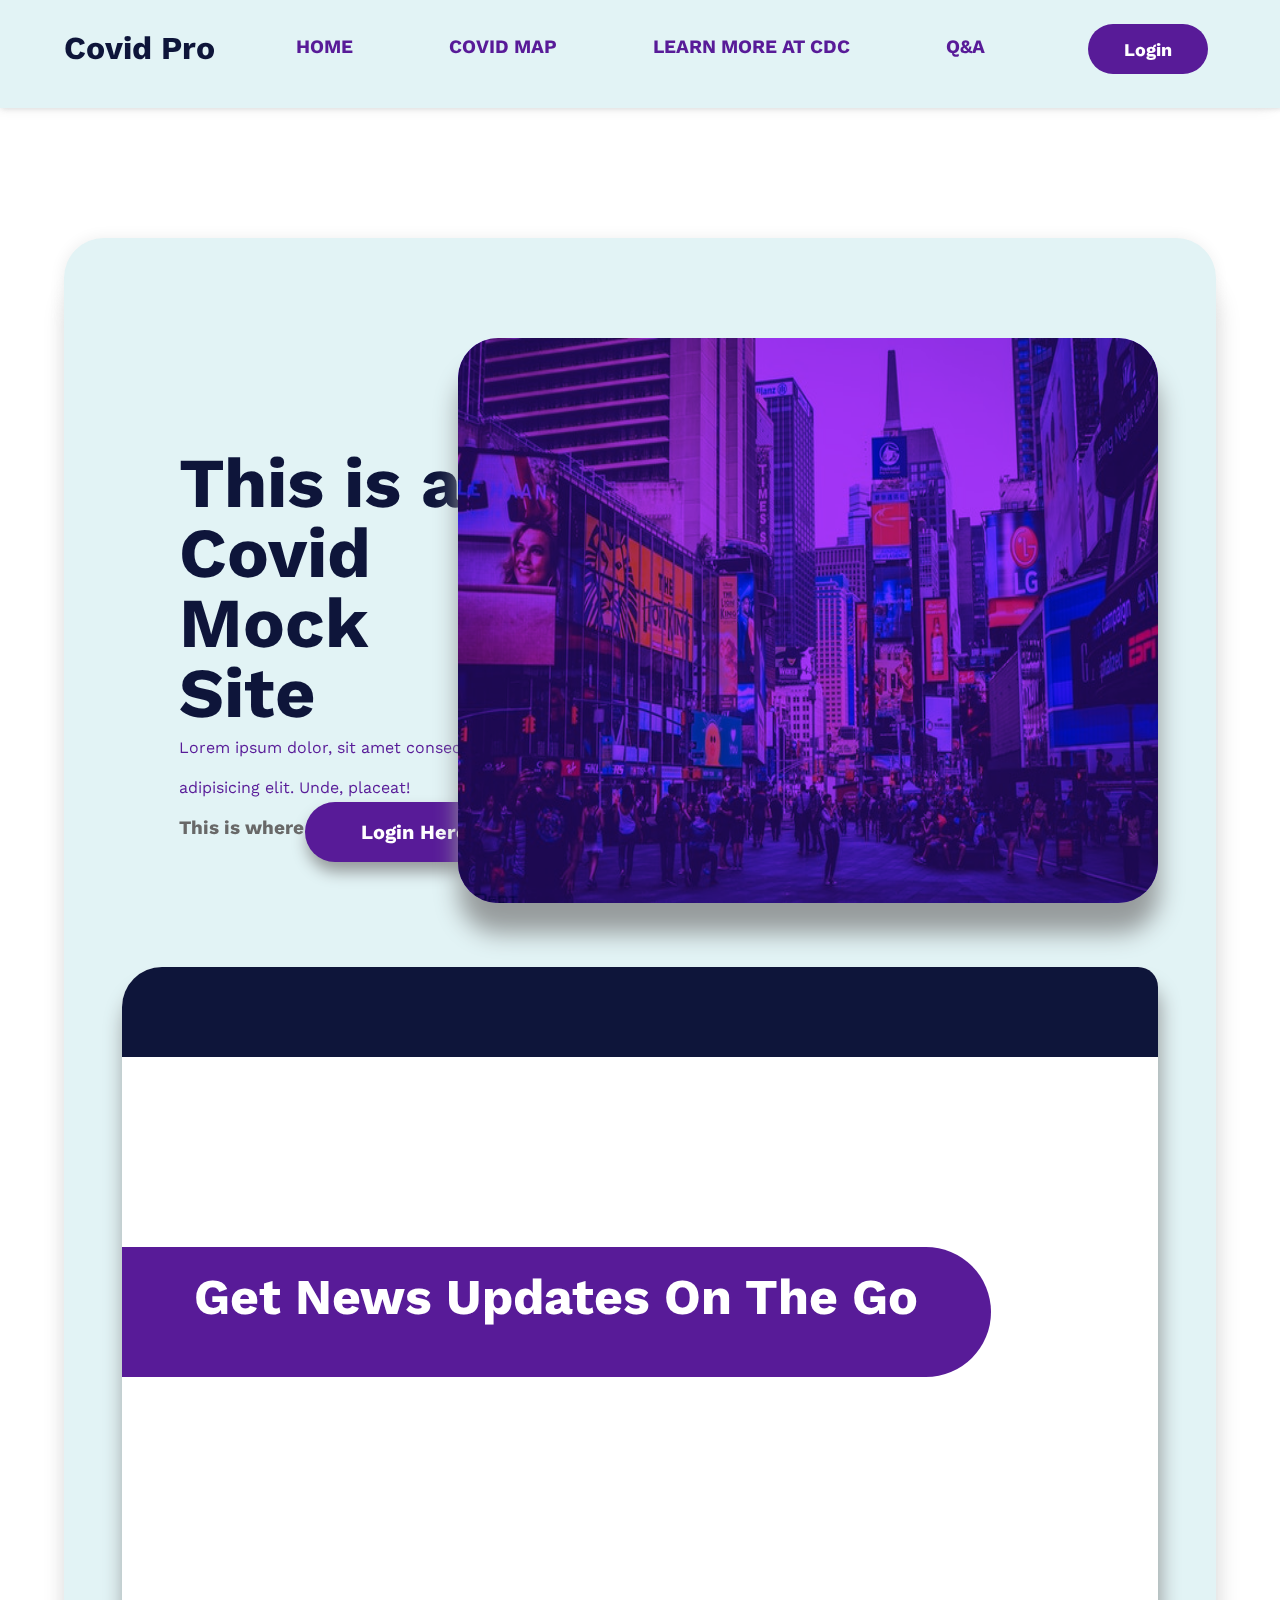
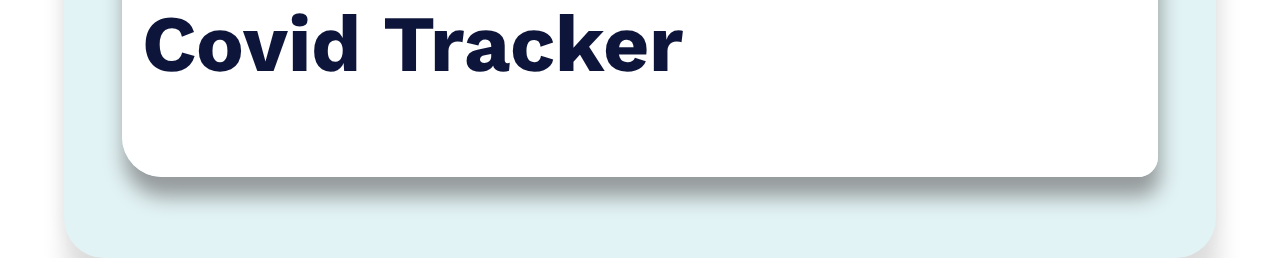
==== commit bffa80f0: "responsive changes" ====
--- a/index.html
+++ b/index.html
@@ -3,6 +3,10 @@
   <head>
     <meta charset="UTF-8" />
     <meta name="viewport" content="width=device-width, initial-scale=1.0" />
+    <link
+      rel="stylesheet"
+      href="//use.fontawesome.com/releases/v5.0.7/css/all.css"
+    />
     <link
       href="https://fonts.googleapis.com/css2?family=Work+Sans:ital,wght@0,100;0,200;0,300;0,400;0,500;0,600;0,700;0,800;0,900;1,100;1,200;1,300;1,400;1,500;1,600;1,700;1,800;1,900&display=swap"
       rel="stylesheet"
@@ -28,16 +32,17 @@
   <title>Covid-19.com</title>
 
   <body>
+    <p id="home"></p>
     <div class="navbar">
       <div>
-        <h1 class="titlesite">Covid Site</h1>
+        <h1 class="titlesite">Covid Pro</h1>
       </div>
       <div>
-        <ul>
-          <a id="home" href="">
+        <ul class="listof">
+          <a id="home" href="#home">
             <li>Home</li>
           </a>
-          <a href="#mapid">
+          <a id="mapid1" href="#goto">
             <li>Covid Map</li>
           </a>
           <a
@@ -46,9 +51,10 @@
           >
             <li>Learn more at cdc</li>
           </a>
-          <a id="help" href="">
+          <a id="help" href="faq.html">
             <li>Q&A</li>
           </a>
+          <div class="burger"><i class="fas fa-bars"></i></div>
         </ul>
       </div>
       <div>
@@ -64,7 +70,9 @@
         >
 
         <p>This is where we mock the page</p>
-        <button id="herobutton" class="herobutton">Your Text Here</button>
+        <button id="herobutton" class="herobutton">
+          <a href="login.html" style="text-decoration: none;">Login Here</a>
+        </button>
       </div>
 
       <div id="heroimage" class="heroimage">
@@ -72,16 +80,16 @@
       </div>
       <div id="site" class="actualsite">
         <div class="blueblock"></div>
-        <div class="container">
-          <div id="mapid" style="display: hidden;"></div>
+        <div id="" class="container">
+          <div id="mapid"></div>
           <div class="content1">
             <div>
               <h1>Get News Updates On The Go</h1>
             </div>
           </div>
           <div class="box">
-            <h1 class="slogan">News you can count on</h1>
-            <div>
+            <h1 id="goto" class="slogan">Covid Tracker</h1>
+            <!-- <div>
               <p>
                 Lorem ipsum dolor sit amet consectetur adipisicing elit.
                 Voluptates, eaque.
@@ -91,80 +99,78 @@
               <input type="text" name="" id="" /><button class="thisbutton">
                 Your zip-code
               </button>
-            </div>
+            </div> -->
           </div>
           <div class="headlines">
             <div class="headlinesinner">
               <ul>
-                <a href="">
+                <a
+                  href="https://www.cnn.com/world/live-news/coronavirus-pandemic-07-12-20-intl/index.html"
+                >
                   <li>Covid Updates</li>
                 </a>
-                <a href="">
+                <a
+                  href="https://www.nba.com/nba-returns-2020-faq#:~:text=The%20NBA%20season%20is%20set,start%20date%20of%20July%2030."
+                >
                   <li>NBA Returning</li>
                 </a>
-                <a href="">
+                <a
+                  href="https://www.latimes.com/food/story/2020-06-09/coronavirus-outbreak-food-shortage"
+                >
                   <li>Food Shortages</li>
                 </a>
-                <a href="">
+                <a href="https://www.vote.org/voter-registration-deadlines/">
                   <li>Voting Deadlines</li>
                 </a>
-                <a href="">
+                <a
+                  href="https://www.cdc.gov/coronavirus/2019-ncov/prevent-getting-sick/social-distancing.html"
+                >
                   <li>Social Distancing</li>
                 </a>
               </ul>
-              <h2>Local Coverage</h2>
+              <!-- <h2>Local Coverage</h2> -->
             </div>
           </div>
 
-          <div class="content2">
-            <h3 id="go">Trillions of stores closing worldwide</h3>
-            <img src="closed.jpg" alt="" />
-            <a href=""
-              >Lorem ipsum dolor, sit amet consectetur adipisicing elit.</a
-            >
-            <a href=""
-              >Lorem ipsum dolor, sit amet consectetur adipisicing elit.</a
-            >
-            <a href=""
-              >Lorem ipsum dolor, sit amet consectetur adipisicing elit.</a
-            >
-            <a href=""
-              >Lorem ipsum dolor, sit amet consectetur adipisicing elit.</a
-            >
-          </div>
           <div class="content3">
-            <h3>Controversial Mona Lisa Painting has government buzzing</h3>
+            <h3>
+              Controversial Mona Lisa Painting has government buzzing
+            </h3>
             <img src="monalisacovid.jpg" alt="" />
-            <a href=""
-              >Lorem ipsum dolor, sit amet consectetur adipisicing elit.</a
-            >
-            <a href=""
-              >Lorem ipsum dolor, sit amet consectetur adipisicing elit.</a
-            >
-            <a href=""
-              >Lorem ipsum dolor, sit amet consectetur adipisicing elit.</a
-            >
-            <a href=""
-              >Lorem ipsum dolor, sit amet consectetur adipisicing elit.</a
-            >
-            <a href=""
-              >Lorem ipsum dolor, sit amet consectetur adipisicing elit.</a
+            <a
+              href="https://www.nba.com/nba-returns-2020-faq#:~:text=The%20NBA%20season%20is%20set,start%20date%20of%20July%2030."
+              >NBA Players mixed feelings about season starting so soon</a
             >
           </div>
           <div class="content4">
             <h3>
-              Why you need to learn trading and the effect it has on the economy
+              <a
+                href="https://www.cnn.com/2020/06/27/business/stores-closing-coronavirus-june/index.html"
+                style="color: black; text-decoration: none;"
+                >Trillions of stores closing worldwide</a
+              >
             </h3>
-            <img src="chart.jpg" alt="" />
-            <a href=""
-              >Lorem ipsum dolor, sit amet consectetur adipisicing elit. ovnw
-              IWwc</a
-            >
-            <a href=""
-              >Lorem ipsum dolor, sit amet consectetur adipisicing elit.</a
+            <img src="closed.jpg" alt="closed stores" />
+            <a
+              href="https://www.cdc.gov/coronavirus/2019-ncov/prevent-getting-sick/disinfecting-your-home.html"
+              >See how you can keep your house clean during quarantine</a
             >
           </div>
-          <footer></footer>
+          <footer>
+            <ul>
+              <a href="https://www.youtube.com/channel/UCupvZG-5ko_eiXAupbDfxWw"
+                ><li><i class="fab fa-youtube"></i></li
+              ></a>
+              <a
+                href="https://twitter.com/CDCgov?ref_src=twsrc%5Egoogle%7Ctwcamp%5Eserp%7Ctwgr%5Eauthor"
+                ><li><i class="fab fa-twitter"></i></li
+              ></a>
+              <a href="https://www.facebook.com/CDC"
+                ><li><i class="fab fa-facebook-f"></i></li
+              ></a>
+            </ul>
+            <h2>Copyright Covid Pro 2020 <i class="far fa-copyright"></i></h2>
+          </footer>
         </div>
       </div>
     </div>
--- a/index.css
+++ b/index.css
@@ -2,14 +2,15 @@
     margin: 0;
     padding: 0;
     scroll-behavior: smooth;
-    font-family: 'Work Sans';
+    font-family: "Work Sans";
 }
 
 body {
     display: flex;
     flex-direction: column;
     justify-content: center;
-    height: 197vh;
+    height: 100%;
+    width: 100%;
 }
 
 button:focus {
@@ -41,47 +42,43 @@
     position: sticky;
     top: 0px;
     justify-content: space-between;
-    box-shadow: #dddddd 2px 1px 5px,
-        #eeeeee -8px -0px 15px;
-    z-index: 10000000;
-    transition: .5s;
+    box-shadow: #dddddd 2px 1px 5px, #eeeeee -8px -0px 15px;
+    z-index: 2000000000;
+    transition: 0.5s;
 }
 
 .navbar>div>.titlesite {
     position: absolute;
     left: 5%;
     top: 29px;
-    color: #0E153A;
-}
-
-.navbar>div>ul {
+    color: #0e153a;
+}
+
+.navbar>div>.listof {
     top: 14px;
     list-style: none;
     display: flex;
     height: 10vh;
 }
 
-.navbar>div>ul>a {
+.navbar>div>.listof>a {
     margin: 30px 30px;
     text-decoration: none;
-    color: #581B98;
+    color: #581b98;
     font-size: 19px;
     font-weight: bold;
-    transition: .3s;
+    transition: 0.3s;
     padding: 5px 18px;
     text-transform: uppercase;
 }
 
-.navbar>div>ul>a:hover {
-    color: rgb(255, 255, 255);
-    text-decoration: #581B98 underline;
-    padding: 5px 25px;
-    background-color: #581B98;
-}
-
+.navbar>div>.listof>a:hover {
+    text-decoration: #581b98 underline;
+    transform: scale(1.07);
+}
 
 .navbar>div>.login {
-    background-color: #581B98;
+    background-color: #581b98;
     color: white;
     padding: 5px;
     height: 50px;
@@ -93,7 +90,7 @@
     border-radius: 30px;
     font-weight: bold;
     font-size: 18px;
-    transition: .3s;
+    transition: 0.3s;
 }
 
 .navbar>div>.login>a {
@@ -104,6 +101,14 @@
 .navbar>div>.login:hover {
     box-shadow: #969b9c 1px 10px 10px;
     margin-top: -1px;
+}
+
+.burger {
+    position: absolute;
+    right: 10%;
+    top: 30%;
+    cursor: pointer;
+    display: none;
 }
 
 .transform {
@@ -117,21 +122,17 @@
     transform-origin: left;
 }
 
-
-
-
 .mainpage {
     position: relative;
     top: 130px;
-    left: 10%;
+    left: 5%;
     background-color: #e2f3f5;
     height: 180vh;
     display: flex;
     justify-content: center;
-    width: 80%;
+    width: 90%;
     border-radius: 40px;
-    box-shadow: #dddddd 2px 40px 25px,
-        #eeeeee -1px -0px 15px;
+    box-shadow: #dddddd 2px 40px 25px, #eeeeee -1px -0px 15px;
     margin-bottom: 50px;
 }
 
@@ -148,14 +149,14 @@
     text-align: left;
 }
 
-.herotext>h4 {
-    color: #581B98;
+.herotext>a {
+    color: #581b98;
 }
 
 .herotext>h1 {
     font-size: 70px;
     line-height: 70px;
-    color: #0E153A;
+    color: #0e153a;
     font-weight: bold;
 }
 
@@ -170,7 +171,7 @@
     height: 60px;
     width: 220px;
     padding: 18px;
-    background-color: #581B98;
+    background-color: #581b98;
     color: white;
     font-weight: bold;
     font-size: 20px;
@@ -180,14 +181,18 @@
     bottom: 0;
     border-radius: 40px;
     box-shadow: #969b9c 2px 10px 15px;
-    transition: .3s;
+    transition: 0.3s;
+}
+
+.herotext>.herobutton>a {
+    color: white;
 }
 
 .herotext>.herobutton:hover {
     background-color: white;
-    color: #581B98;
+    color: #581b98;
     bottom: 3px;
-    box-shadow: #969b9c 1px 30px 24px;
+
     cursor: pointer;
 }
 
@@ -195,18 +200,20 @@
     position: absolute;
     right: 5%;
     top: 100px;
-    height: auto;
+    height: 565px;
     width: auto;
-
+    background-color: #581b98;
+    border-radius: 40px;
+    box-shadow: #969b9c 1px 30px 24px;
 }
 
 .heroimage>img {
-    height: 550px;
+    height: 565px;
     width: 700px;
     border-radius: 40px;
-    box-shadow: #969b9c 1px 30px 24px;
     min-width: 200px;
     min-height: 350px;
+    mix-blend-mode: overlay;
 }
 
 .actualsite {
@@ -226,29 +233,27 @@
 
 .actualsite::-webkit-scrollbar {
     width: 18px;
-    background-color: #F5F5F5;
+    background-color: #f5f5f5;
     background-color: #c2c2c2;
     border-radius: 0 14px 14px 0;
 }
 
 .actualsite::-webkit-scrollbar-thumb {
-    background-color: #581B98;
+    background-color: #581b98;
     height: 2px;
     position: relative;
     margin: auto;
     border-radius: 0 14px 14px 0;
 }
 
-
-
 .actualsite>.blueblock {
-    background: #0E153A;
+    background: #0e153a;
     height: 10vh;
     width: 100%;
     position: sticky;
     top: 0;
     left: 0;
-    z-index: 15;
+    z-index: 10000000;
 }
 
 .actualsite>.container {
@@ -261,12 +266,12 @@
 }
 
 .actualsite>.container>.content1 {
-    height: 50vh;
+    height: 64vh;
     width: 100%;
     position: absolute;
     top: 50px;
     display: flex;
-    justify-content: center;
+    /* justify-content: center; */
     background-image: url(cd.jpg);
     background-size: cover;
     background-attachment: fixed;
@@ -274,35 +279,34 @@
 
 .actualsite>.container>.content1>div {
     position: absolute;
-    width: 90%;
+    width: 80%;
     top: 40%;
     left: 0;
     z-index: 5;
-    height: 12vh;
-    font-size: 40px;
-    background-color: #581B98;
+    height: 10vh;
+    font-size: 25px;
+    background-color: #581b98;
     color: white;
     margin: auto;
-    padding-top: 10px;
-    padding-left: 10px;
+    padding: 20px;
     border-radius: 0 80px 80px 0px;
-}
-
+    text-align: center;
+}
 
 .box {
     height: 10vh;
     width: 100%;
     position: absolute;
-    top: 25%;
+    top: 28%;
     background-color: white;
     display: flex;
-    justify-content: space-between;
+    justify-content: left;
 }
 
 .box>.slogan {
     margin: auto 20px;
-    color: #0E153A;
-
+    color: #0e153a;
+    font-size: 80px;
 }
 
 .box>div {
@@ -315,13 +319,12 @@
     margin: auto;
     height: 48px;
     width: 200px;
-    background-color: #581B98;
+    background-color: #581b98;
     color: white;
     font-weight: bold;
     padding: 8px;
     border: 1px rgb(230, 230, 230) solid;
     border-radius: 0px 30px 30px 0;
-    ;
     box-shadow: 2px 7px 7px lightgray;
 }
 
@@ -337,6 +340,8 @@
 .container>.headlines {
     height: 8vh;
     width: 90%;
+    position: absolute;
+    top: 61%;
 }
 
 .container>.headlines>.headlinesinner {
@@ -357,7 +362,7 @@
     margin: auto 27px;
     text-decoration: none;
     color: rgb(0, 0, 0);
-    transition: .3s;
+    transition: 0.3s;
     font-size: 14px;
     border-right: #969b9c 2px solid;
     border-left: #969b9c 2px solid;
@@ -365,12 +370,12 @@
 }
 
 .container>.headlines>.headlinesinner>ul>a:hover {
-    color: #581B98;
+    color: #581b98;
 }
 
 .container>.headlines>.headlinesinner>h2 {
     margin: auto 25px;
-    color: #0E153A;
+    color: #0e153a;
 }
 
 .actualsite>.container>.content2 {
@@ -385,7 +390,7 @@
 }
 
 .actualsite>.container>.content2>h3 {
-    color: #0E153A;
+    color: #0e153a;
 }
 
 .actualsite>.container>.content2>img {
@@ -404,12 +409,12 @@
     margin: 10px 2px;
 }
 
-
 .actualsite>.container>.content3 {
     height: 60vh;
     width: 35%;
     position: absolute;
     right: 5%;
+    bottom: 10%;
     display: flex;
     flex-direction: column;
     /* flex-wrap: wrap; */
@@ -417,12 +422,12 @@
 }
 
 .actualsite>.container>.content2>h3 {
-    color: #0E153A;
+    color: #0e153a;
 }
 
 .actualsite>.container>.content3>img {
-    height: 60vh;
-    width: 100%;
+    height: 53vh;
+    width: 90%;
     position: relative;
     top: 2%;
     margin-bottom: 20px;
@@ -449,7 +454,7 @@
 }
 
 .actualsite>.container>.content4>h3 {
-    color: #0E153A;
+    color: #0e153a;
 }
 
 .actualsite>.container>.content4>img {
@@ -471,7 +476,246 @@
 footer {
     height: 16vh;
     width: 100%;
-    background-color: #0E153A;
+    background-color: #0e153a;
     position: absolute;
     bottom: 0;
+    display: flex;
+    justify-content: center;
+    text-align: center;
+}
+
+footer>ul {
+    list-style: none;
+    display: flex;
+    position: absolute;
+    top: 40px;
+}
+
+footer>ul>a {
+    text-decoration: none;
+    color: white;
+    font-size: 20px;
+    margin: auto 20px;
+}
+
+footer>h2 {
+
+    bottom: 0;
+
+    color: white;
+}
+
+@media all and (max-width: 1026px) {
+    .navbar {
+        position: absolute;
+        box-shadow: none;
+        width: 100%;
+        height: 10vh;
+    }
+
+    .navbar>div>.listof>a {
+        /* font-size: 12px;
+        margin: auto 10px; */
+        display: none;
+        text-align: center;
+        max-width: 100%;
+        max-height: 30%;
+    }
+
+    .mainpage {
+        top: auto;
+    }
+
+    .login {
+        display: none;
+    }
+
+    .burger {
+        position: absolute;
+        right: 10%;
+        top: 30%;
+        display: block;
+    }
+
+    .burgerup {
+        display: block;
+    }
+
+    .content3>img {
+        width: 100%;
+    }
+
+
+
+}
+
+@media all and (max-width: 1124px) {
+    .heroimage {
+        height: 200px;
+        width: 10%;
+    }
+}
+
+@media all and (max-width: 1028px) {
+
+
+    .titlesite {
+        font-size: 17px;
+    }
+
+    .mainpage {
+        width: 100%;
+        left: 0;
+        border-radius: 0;
+        top: 50px;
+    }
+
+    .mainpage>.herotext {
+        width: 80%;
+        height: 25%;
+        z-index: 1;
+        line-height: 20px;
+    }
+
+    .herotext>a {
+        color: white;
+        font-size: 12px;
+    }
+
+    .herotext>h1 {
+        color: white;
+        font-size: 37px;
+        line-height: normal;
+    }
+
+    .herotext>p {
+        font-size: 18px;
+        margin-top: 10px;
+    }
+
+    .herotext>.herobutton {
+        height: 49px;
+        width: 130px;
+        font-size: 13px;
+        position: absolute;
+        left: 0%;
+        top: 40%;
+        box-shadow: none;
+        background-color: white;
+        color: #581b98;
+    }
+
+    .herotext>.herobutton>a {
+        color: #581b98;
+        text-decoration: none;
+    }
+
+    .mainpage>.heroimage {
+        width: 100%;
+        height: 400px;
+        right: 0;
+        border-radius: 0;
+        box-shadow: #969b9c 1px 30px 24px;
+    }
+
+    .heroimage>img {
+        width: 100%;
+        height: 100%;
+        right: 0;
+        border-radius: 0;
+        opacity: 0.5;
+    }
+
+    .actualsite {
+        width: 100%;
+        border-radius: 0;
+        top: 38%;
+    }
+
+    .actualsite::-webkit-scrollbar {
+        width: 7px;
+        border-radius: 0;
+    }
+
+    .actualsite::-webkit-scrollbar-thumb {
+        border-radius: 0;
+    }
+
+    .actualsite>.blueblock {
+        height: 7vh;
+    }
+
+    .actualsite>.container>.content1 {
+        height: 50vh;
+        width: 100%;
+    }
+
+    .actualsite>.container>.content1>div {
+        width: 100%;
+        height: 20%;
+        border-radius: 0;
+        font-size: 15px;
+        text-align: left;
+        padding: 30px;
+        left: 0;
+        display: flex;
+        justify-content: center;
+    }
+
+    @media all and (max-width: 1140px) {
+        .actualsite>.container>.content1>div {
+            font-size: 20px;
+            width: 100%;
+        }
+
+        .heroimage {
+            width: 300px;
+        }
+    }
+
+    @media all and (max-width: 600px) {
+        .actualsite>.container>.content1>div {
+            height: 20vh;
+        }
+
+        .herobutton {
+            display: none;
+        }
+    }
+
+    .box {}
+
+    .headlines {
+        display: none;
+    }
+
+    @media all and (max-width: 750px) {
+        .slogan {
+            font-size: 10px;
+        }
+
+        .actualsite>.container>.content3 {
+            width: 70%;
+            height: 300px;
+            top: 66.5%;
+            left: 10%;
+        }
+
+        .actualsite>.container>.content3>h3 {
+            font-size: 15px;
+        }
+
+        .actualsite>.container>.content3>a {
+            font-size: 14px;
+        }
+
+        .actualsite>.container>.content3>img {
+            width: 80%;
+            margin-bottom: 0px;
+        }
+
+        .actualsite>.container>.content4 {
+            display: none;
+        }
+    }
 }